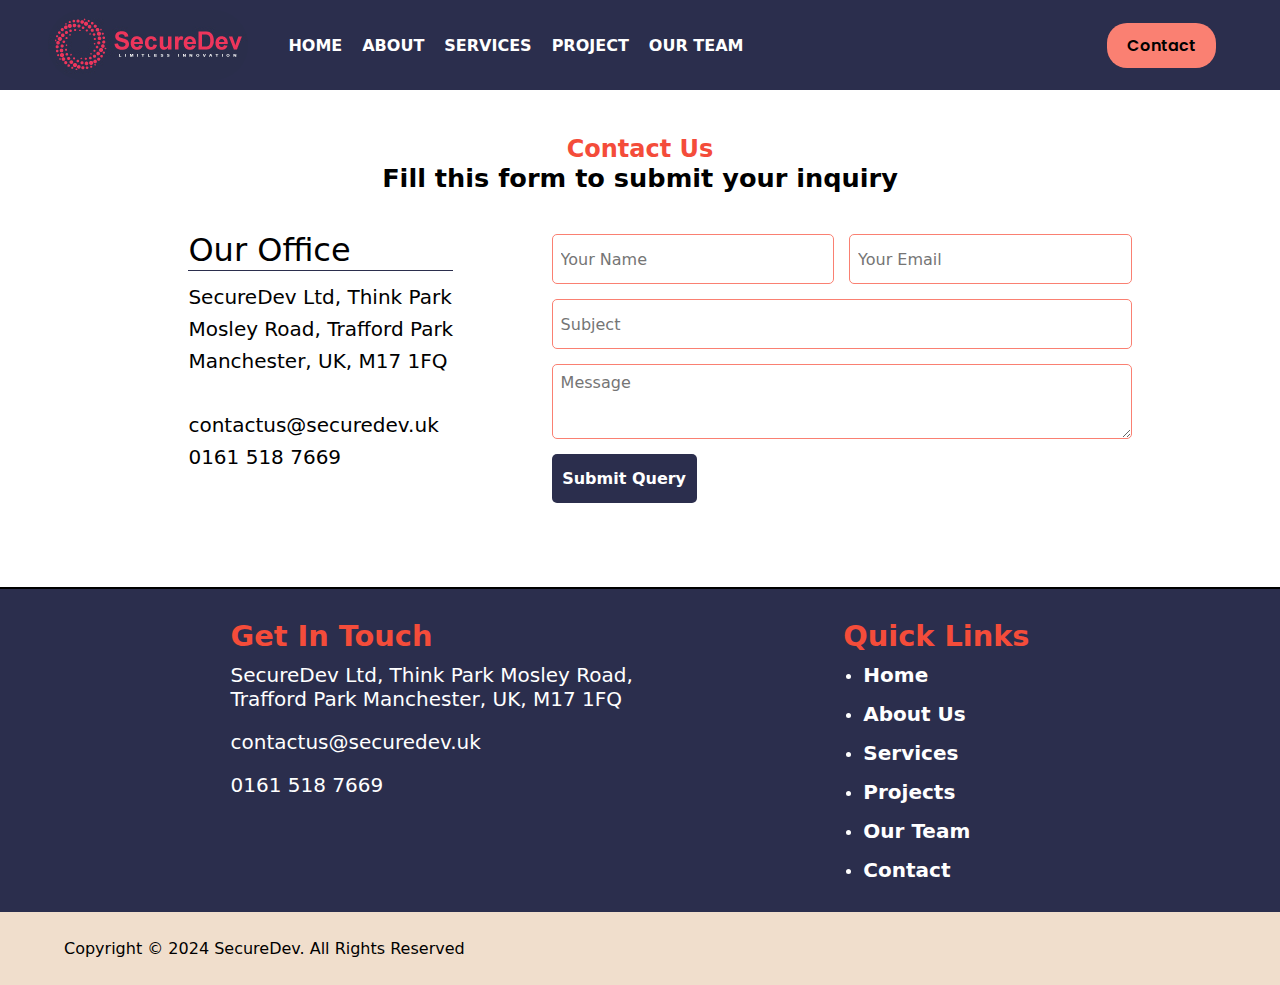
==== contact.html @ f44ed080 "Quite a bit done, including most of contact page, I've added more suggestions to do in notes.txt" ====
<!DOCTYPE html>
<html lang="en">
<head>
    <meta charset="UTF-8">
    <meta name="viewport" content="width=device-width, initial-scale=1.0">
    <title>SecureDev | Contact</title>
    <link rel="icon" href="img/logos/securedev.ico">
    <link rel="stylesheet" href="navbar.css">
    <link rel="stylesheet" href="footer.css">
    <link rel="stylesheet" href="contact.css">
    <link rel="stylesheet" href="main.css">
</head>
<body>
    <button class="scroll-to-top" onclick="scrollToTop()">
        <div class="arrow-line"></div>
        <div class="arrow-line"></div>
    </button>
    <header>
        <div class="important">
            <div id="logo-container" class="logo-container">
                <a id="logo-link" href="index.html">
                    <img src="./img/SecureDev_Logo.png" alt="SecureDev Logo" id="logo">
                </a>
            </div>
            <button id="drop-down-btn" onclick="changeStateOfDropDown()">
                <div class="line"></div>
                <div class="line"></div>
                <div class="line"></div>
            </button>
        </div>
        <ul id="links">
            <li><a id="home-link" href="index.html">HOME</a></li>
            <li><a id="about-link" href="index.html">ABOUT</a></li>
            <li><a id="services-link" href="index.html">SERVICES</a></li>
            <li><a id="project-link" href="index.html">PROJECT</a></li>
            <li><a id="team-link" href="index.html">OUR TEAM</a></li>
        </ul>
        <!-- <ul class="contacts">
            <li>Facebook: SecureDev LTD</li>
            <li>Twitter: SecureDev LTD</li>
            <li>LinkedIn: SecureDev LTD</li>
            <li>Email: support@securedev.co.uk</li>
        </ul> -->
        <button id="contact-btn" onclick="window.location.href='contact.html'">Contact</button>
    </header>

    <main>
        <div class="form-heading heading">
            <h2 class="subheading">Contact Us</h2>
            <h2 class="big-subheading">Fill this form to submit your inquiry</h2>
        </div>
        <div class="contact-sheet">
            <div class="contact-info">
                <span class="big-subheading our-office-contact">Our Office</span><br>
                <hr class="mini-separator office">
                SecureDev Ltd, Think Park<br>
                Mosley Road, Trafford Park<br>
                Manchester, UK, M17 1FQ<br><br>
                contactus@securedev.uk<br>
                0161 518 7669
            </div>
            <form>
                <div class="name-and-email">
                    <input type="text" placeholder="Your Name" id="name">
                    <input type="email" placeholder="Your Email" id="email">
                </div>
                <input type="text" placeholder="Subject" id="subject">
                <textarea name="message" id="message" placeholder="Message" rows="3"></textarea>
                <button type="button" id="submit">Submit Query</button>
                <span id="check-inputs-reminder">*Make sure all of your inputs are correctly filled out</span>
            </form>
        </div>
    </main>

    <footer>

        <div class="footer-content">
            <!-- GET IN TOUCH -->
            
            <div class="get-in-touch">
                <h2 class="subheading" id="in-touch-heading">Get In Touch</h2>
                <p id="address">SecureDev Ltd, Think Park
                    Mosley Road,<br>Trafford Park
                    Manchester, UK, M17 1FQ</p>
                <br>
                <p id="email">contactus@securedev.uk</p>
                <br>
                <p id="phone-number">0161 518 7669</p>
                <div class="social-media">
                
                </div>
            </div>
        
            <!-- QUICK LINKS -->
        
            <div class="quick-links">
                <h2 class="subheading" id="quick-links-heading">Quick Links</h2>
                <ul id="quick-links-ul">
                    <li><a href="index.html">Home</a></li>
                    <li><a href="index.html#about-us">About Us</a></li>
                    <li><a href="index.html#our-services">Services</a></li>
                    <li><a href="index.html#our-projects">Projects</a></li>
                    <li><a href="index.html#exec-team">Our Team</a></li>
                    <li><a href="">Contact</a></li>
                </ul>
            </div>
        </div>
        <div class="copyright">
            <span id="copyright-text">Copyright © 2024 SecureDev. All Rights Reserved</span>
        </div>
    </footer>
</body>
<script src="drop-down.js"></script>
<script src="header-scroll.js"></script>
<script src="contact.js"></script>
<script src="fadein-animations.js"></script>
</html>
---- navbar.css ----
@import url('https://fonts.googleapis.com/css2?family=Poppins:ital,wght@0,100;0,200;0,300;0,400;0,500;0,600;0,700;0,800;0,900;1,100;1,200;1,300;1,400;1,500;1,600;1,700;1,800;1,900&display=swap');

html {
    transition: scroll .5s ease-out;
    scroll-behavior: smooth;
}

:root {
    --logo-bg-color: #2B2E4D;
    --text-color: #1b1d30;
    --subheading-color: rgb(244, 76, 58);
}

* {
    padding: 0;
    margin: 0;
    box-sizing: border-box;
}

.important {
    display: flex;
    justify-content: center;
    align-items: center;
    width: max-content;
}

header {
    z-index: 999999999999;
    width: 100%;
    background-color: var(--logo-bg-color);
    display: flex;
    align-items: center;
    /* justify-content: space-between; */
    /* padding: 10px; */
    color: white;
    gap: 50px;
    top: 0;
    position: sticky;
    padding: 10px 3vw;
    transition: background-color 0.2s ease-in-out;
}

header.scrolled {
    background-color: white;
    box-shadow: 0 5px 20px black;
}

header.scrolled > #links > li > a {
    color: black;
}

header.scrolled > #links > li > a:hover {
    color: white;
}

header > .important > .logo-container {
    height: 100%;
    display: flex;
    justify-content: center;
    align-items: center;
    position: relative;
    left: 5%;
}

#logo-link {
    height: 100%;
    display: flex;
    align-items: center;
    justify-content: center;
    transition: all .4s ease-out;
}

#logo {
    background-image: url("./img/SecureDev_Logo.png");
    width: fit-content;
    height: 100%;
    background-size: 1;
    background-repeat: no-repeat;
    transition: all .2s ease-in-out;
    border-radius: 100px;
    display: flex;
    align-items: center;
}

header #logo:hover {
    cursor: pointer;
    transform: scale(0.90);
}

header #logo:not(:hover) {
    transform: scale(1);
}

#links, #links > li {
    height: 100%;
    margin: 0;
    text-align: center;
    list-style: none;
    padding: 0 0;
}

#links {
    position: relative;
    display: flex;
    gap: 20px;
    /* margin: 5px; */
    height: 100%;
    transition: .2s;
    align-items: center;
}

li > a {
    padding: 10px;
    text-decoration: none;
    color: white;
    font-weight: 600;
    font-size: clamp(1rem, .8vw, 1.25rem);
    cursor: pointer;
}

li > a:hover {
    transition: .3s;
    background-color: salmon;
    color: black;
    padding: 30px 15px;
    border-radius: 5px;
    height: 100%;
}

li > a:not(:hover) {
    transition: .3s;
    background-color: none;
    color: white;
    padding: inherit;
}

#drop-down-btn {
    height: 40px;
    width: 50px;
    padding: 10px;
    position: absolute;
    right: 5%;
    display: none;
    justify-content: space-between;
    align-items: center;
    flex-direction: column;
    background-color: var(--logo-bg-color);
    border: 0;
    border-radius: 10px;
    cursor: pointer;
    transition: all .2s ease-in-out;
    z-index: 99999999999;
}

header.scrolled #drop-down-btn {
    background-color: white;
}

.line {
    width: 100%;
    height: 2px;
    background-color: white;
    border-radius: 5px;
    transition: all .2s ease-in-out;
}

header.scrolled .line {
    background-color: var(--logo-bg-color);
}

#contact-btn {
    border-radius: 20px;
    border: none;
    outline: none;
    background-color: salmon;
    font-size: 1em;
    font-family: "Poppins", sans-serif;
    position: absolute; 
    right: 5%;
    padding: 10px 20px;
    margin: 0;
    cursor: pointer;
    font-weight: 600;
    transition: .1s ease-in;
}

#contact-btn:hover {
    color: rgb(255, 255, 255);
    text-shadow: 2px 2px 5px #000;
    transform: scale(1.025);
}

#contact-btn:not(:hover) {
    color: black;
    text-shadow: none;
    transform: scale(1);
}

@media screen and (max-width: 845px) {
    header {
        padding: 5px 1.5vw;
        flex-direction: column;
        align-items: flex-start;
        gap: 0;
        transition: .3s;
    }
    #links {
        position: fixed;
        left: 0;
        z-index: 999999;
        width: 100%;
        height: fit-content;
        transition: all .3s linear;
        opacity: 0;
        max-height: 0;
        flex-direction: column;
        gap: 20px;
        background-color: var(--logo-bg-color);
        display: none;
    }
    #links > li {
        padding: 20px 50px;
        transition: .3s;
        font-weight: 500;
    }
    #links > li > a:hover {
        padding: 20px 30px;
    }
    #links:last-child {
        padding: 0 0 30px 0;
    }
    #contact-btn {
        display: none;
    }
    #drop-down-btn {
        display: flex;
    }
    #links > .contact-list-item > a {
        background-color: salmon;
        padding: 10px 30px;
        border-radius: 5px;
        color: black;
        font-weight: 600;
    }
    #links > .contact-list-item > a:hover {
        padding: 10px 30px;
        color: white;
        cursor: pointer;
        transition: .2s;
        text-shadow: 2px 2px 5px black;
    }
    header.scrolled #links {
        background-color: white;
        color: black;
    }
    header.scrolled a {
        color: black;
    }
}
---- footer.css ----
:root {
    --logo-bg-color: #2B2E4D;
}

footer {
    width: 100%;
    background-color: var(--logo-bg-color);
    border-top: 2px solid black;
    color: white;
    display: flex;
    flex-direction: column;
}

.footer-content {
    display: flex;
    width: 100%;
    justify-content: space-evenly;
    align-items: flex-start;
    flex-wrap: wrap;
    padding: 30px 0;
}

.get-in-touch > p {
    text-align: left;
    font-size: 1.25rem;
}

#quick-links-ul {
    list-style: disc;
    display: flex;
    flex-direction: column;
    gap: 15px;
}

#quick-links-ul > li > a {
    border-radius: 5px;
    padding: 7px 0;
    font-size: 1.25rem;
}

#quick-links-ul > li > a:hover {
    padding: 7px 5px;
    background-color: white;
    transition: .2s;
    color: black;
}

#quick-links-heading {
    position: relative;
    right: 20px;
}

#in-touch-heading, #quick-links-heading {
    margin-bottom: 10px;
    font-size: 1.8rem;
}

.copyright {
    color: black;
    background-color: rgb(240, 222, 204);
    width: 100%;
    padding: 3vh 5vw;
}
---- contact.css ----
:root {
    --logo-bg-color: #2B2E4D;
    --text-color: #1b1d30;

}

* {
    padding: 0;
    margin: 0;
    box-sizing: border-box;
}

body {
    font-family: system-ui, -apple-system, "Segoe UI", Roboto, "Helvetica Neue", Arial, "Noto Sans", "Liberation Sans", sans-serif, "Apple Color Emoji", "Segoe UI Emoji", "Segoe UI Symbol", "Noto Color Emoji";
}

body > main {
    padding: 45px 20px;
    height: max-content;
    justify-content: center;
    align-items: center;
}

.contact-sheet {
    display: flex;
    height: max-content;
    justify-content: center;
    width: 100%;
    flex-wrap: wrap;
    gap: clamp(3vw, 3vw, 25px);
}

.contact-info {
    font-size: 1.25rem;
    padding: 5px 50px;
    line-height: 2rem;
}

.mini-separator.office {
    margin-top: 0;
    width: 100%;
}

form {
    padding: 5px 10px;
    font-family: inherit;
    height: min-content;
    display: flex;
    justify-content: center;
    flex-direction: column;
    flex-wrap: wrap;
    gap: 15px;
    width: clamp(40%, 600px, 90%);
}

form input {
    font-size: 1rem;
    font-family: inherit;
    width: 100%;
    height: 50px;
    border-radius: 5px;
    outline: none;
    border: 1px solid salmon;
    padding: 0 8px;
}

form > textarea {
    border-radius: 5px;
    border: 1px solid salmon;
    outline: none;
    font-size: 1rem;
    font-family: inherit;
    width: 100%;
    min-height: 40px;
    max-height: 120px;
    resize: vertical;
    padding: 8px 8px;
}

.name-and-email {
    width: 100%;
    display: flex;
    justify-content: center;
    align-items: center;
    gap: 15px;
}

.name-and-email > input {
    width: 100%;
}

@media screen and (max-width: 765px) {
    .name-and-email {
        /* flex-direction: column; */
        flex-wrap: wrap;
    }
    form input {
        height: 60px;
        max-height: 60px;
    }
}

form input:focus, textarea:focus {
    outline: 2px solid salmon;
}

#submit {
    width: 25%;
    min-width: 50px;
    background-color: var(--logo-bg-color);
    font-weight: 600;
    font-family: inherit;
    font-size: 1rem;
    color: white;
    border: none;
    padding: 15px 0;
    border-radius: 5px;
    cursor: pointer;
}
#check-inputs-reminder {
    align-self: center;
    opacity: 0;
    transition: .2s;
    color: rgb(215, 18, 18);
}

.big-subheading.our-office-contact {
    font-size: 2rem;
}
---- main.css ----
:root {
    --logo-bg-color: #2B2E4D;
    --text-color: #1b1d30;
    --subheading-color: rgb(244, 76, 58);
}

#scrollbar-container {
    height: max(5px, .8vh);
    width: 100vw;
    position: fixed;
    bottom: 0;
    background-color: grey;
    z-index: 100000000;
    left: 0;
}

#scrollbar {
    background-color: yellow;
    height: 100%;
    scale: 0 1;
    transform-origin: left;
}

#face {
    width: 100%;
    height: 100vh;
    z-index: 10000;
    display: none;
}

body {
    background-color: white;
    font-family: system-ui, -apple-system, "Segoe UI", Roboto, "Helvetica Neue", Arial, "Noto Sans", "Liberation Sans", sans-serif, "Apple Color Emoji", "Segoe UI Emoji", "Segoe UI Symbol", "Noto Color Emoji";
}

main {
    padding: 10px 0;
    display: flex;
    flex-direction: column;
    align-items: center;
    gap: 4vh;
    overflow-x: hidden;
}

.container {
    display: flex;
    flex-wrap: wrap;
    justify-content: center;
    align-items: center;
    gap: 30px;
    width: 100%;
    padding: 20px 10px;
}

p {
    font-size: clamp(1rem, .8vw, 1.5rem);
    text-align: center;
}

.heading {
    text-align: center;
}

.text > .heading, p {
    animation: fade-in 1s;
}

.card-container {
    padding: 0 2%;
}

.container.stats {
    display: flex;
    width: 100%;
    justify-content: space-evenly;
    z-index: 1;
}

.a-stat {
    display: flex;
    flex-direction: column;
    position: relative;
}

.stat-container {
    display: flex;
    align-items: center;
}

.stat-img {
    width: 20%;
    height: 100%;
}

.stat-numbers {
    font-weight: 700;
    font-size: 2.4em;
    position: relative;
    transform-origin: left;
    scale: 1;
}

.stat-text {
    font-weight: 500;
    font-size: 1.3em;
}

.dark-bg {
    color: white;
    background-color: var(--logo-bg-color);
    border-left: 5px solid var(--text-color);
}

.text {
    width: max(25%, 30vh);
}

.img {
    position: relative;
    width: clamp(25%, 90%, 40vh);
    border-radius: 15px;
    box-shadow: 2px 2px 10px rgb(31, 31, 31);
}

@media screen and (max-width: 845px) {
    .container {
        width: 100%;
    }
    .text {
        width: 80%;
    }
    .our-projects > .boxes {
        width: 100%;
    }
}

/* Boxes from Our Services + flip animation */

.boxes {
    display: flex;
    justify-content: center;
    align-items: center;
    flex-wrap: wrap;
    width: 100%;
    max-height: max-content;
    gap: 2vw;
}

.box-container {
    width: max(360px, 20vw);
    display: flex;
    align-items: center;
    justify-content: center;
    flex-direction: column;
}

.box-container > h2 {
    color: var(--subheading-color);
}

.box {
    width: max(360px, 20vw);
    border-radius: 20px;
    transform-style: preserve-3d;
    transition: all .5s ease;
    cursor: pointer;
    box-shadow: 5px 5px 10px rgb(31, 31, 31),
                -5px 5px 10px rgb(31, 31, 31);
}

/* This is a SICK effect, but don't use it

.box:active {
    transform: rotateY(180deg);
}

.box:not(:hover) {
    transform: rotateY(0deg);
} */

.box > .text-container {
    padding: 10px 5px;
    position: relative;
    cursor: pointer;
    border-bottom-left-radius: 20px;
    background-color: rgb(252, 252, 252);
    width: max(360px, 20vw);
    height: max(380px, 33vh);
    display: flex;
    flex-direction: column;
    justify-content: center;
    align-items: center;
    text-align: center;
    backface-visibility: hidden;
}

.box > #image-1 {
    background-image: url("./img/service/service1.jpg");
}

.box > #image-2 {
    background-image: url("./img/service/service2.jpg");
}

.box > #image-3 {
    background-image: url("./img/service/service3.jpg");
}

.box > .image {
    width: max(360px, 20vw);
    /* border: 2px solid var(--logo-bg-color); */
    cursor: pointer;
    /* position: absolute; */
    aspect-ratio: 4/3;
    background-repeat: no-repeat;
    background-size: cover;
    border-top-right-radius: 20px;
    backface-visibility: hidden;
}

.box > .text-container > p {
    font-size: clamp(1rem, .8vw, 27px);
}

#our-services-boxes > .box-container {
    display: flex;
    flex-direction: column;
    justify-content: center;
    align-items: center;
    gap: 10px;
}

#our-services-boxes > .box-container > .box:hover { scale: 1.01; }

#our-services-boxes > .box-container:nth-child(1) { transition-delay: 200ms; }
#our-services-boxes > .box-container:nth-child(2) { transition-delay: 400ms; }
#our-services-boxes > .box-container:nth-child(3) { transition-delay: 600ms; }

.subheading {
    color: var(--subheading-color);
}

.big-subheading {
    font-size: max(1.6rem, 1.4vw);
}

.about-us > .text > p, .about-us > .text > .heading {
    text-align: left;
}

.our-projects > .boxes {
    width: 80%;
}

.our-projects > .boxes > .box-container {
    width: max(340px, 18vw);
}

.our-projects > .boxes > .box-container > p {
    font-size: 1rem;
}

.our-projects > .boxes > .box-container > .box {
    width: max(320px, 18vw);
    max-width: 600px;
    aspect-ratio: 1;
    background-repeat: no-repeat;
    background-size: cover;
}

#our-projects > .boxes > .box-container > .box:hover { scale: 0.98; }

#project-1 { background-image: url("./img/projects/project1.jpg"); }
#project-2 { background-image: url("./img/projects/project2.jpg"); }
#project-3 { background-image: url("./img/projects/project3.jpg"); }
#project-4 { background-image: url("./img/projects/project4.jpg"); }
#project-5 { background-image: url("./img/projects/project5.jpg"); }
#project-6 { background-image: url("./img/projects/project6.jpg"); }

.mini-separator {
    width: calc(max(360px, 22.5vw) / 2);
    height: 1px;
    background-color: var(--logo-bg-color);
    border: 0;
    outline: 0;
    margin: max(1vh, 10px) 0;
}

.exec-team {
    display: flex;
    flex-direction: column;
    justify-content: center;
    align-items: center;
    width: 100%;
}

.team-boxes {
    display: flex;
    flex-wrap: wrap;
    justify-content: center;
    align-items: center;
    width: 100%;
}

.team-box {
    width: max(300px, 15vw);
    margin: 2vw;
}

.team-box:nth-child(1) { transition-delay: 200ms; }
.team-box:nth-child(2) { transition-delay: 400ms; }
.team-box:nth-child(3) { transition-delay: 600ms; }
.team-box:nth-child(4) { transition-delay: 800ms; }

#team-img-1 { background-image: url("./img/team/team-1.jpg"); }
#team-img-2 { background-image: url("./img/team/team-2.jpg"); }
#team-img-3 { background-image: url("./img/team/team-3.jpg"); }
#team-img-4 { background-image: url("./img/team/team-4.jpg"); }

.team-img, .team-text {
    width: 100%;
}

.team-img {
    border-top-right-radius: 30px;
    aspect-ratio: 7/8;
    background-repeat: no-repeat;
    background-size: cover;
}

.team-text {
    color: var(--text-color);
    padding: 10px 20px;
    background-color: rgb(252, 252, 252);
    border-bottom-left-radius: 30px;
    border-bottom-right-radius: 30px;
}

.team-text > p {
    font-size: 1.4rem;
    text-align: left;
}

.separator {
    width: 80%;
    height: 1px;
    background-color: var(--logo-bg-color);
    border: 0;
}

/* Animation Class */

.hidden {
    position: relative;
    right: 200px;
    opacity: 0;
}

.from-left, .show {
    position: relative;
    opacity: 1;
    right: 0;
    transition: all 1s ease;
}

@keyframes fade-in {
    from { opacity: 0; }
    to { opacity: 1; }
}

@keyframes zoom-in {
    to { scale: 1; }
}

@keyframes fade-in-w-zoom {
    to { scale: 1; opacity: 1; }
}

@keyframes fade-in-from-left {
    0% { right: 100px; opacity: 0; }
    60% { right: 0; }
    100% { right: 0; opacity: 1; }
}

@keyframes pop-up {
    to { top: 0; }
}

@keyframes bounce {
    0% { scale: 1; }
    30% { scale: 1.3; }
    50% { scale: 1.3; }
    60% { scale: 1; }
    80% { scale: 1; }
    90% { scale: 1.3; }
    100% { scale: 1; }
}

.scroll-to-top {
    opacity: 0;
    z-index: 9;
    position: fixed;
    right: 7.5vw;
    bottom: 7.5vh;
    width: clamp(6vh, 5vw, 7.5vh);
    aspect-ratio: 1;
    background-color: rgba(27, 27, 27, 0.75);
    border-radius: 50%;
    border: 0;
    display: flex;
    justify-content: center;
    align-items: center;
    padding: 3px;
    cursor: pointer;
    transition: all .5s;
}

.arrow-line {
    width: 60%;
    height: 15%;
    border-radius: 10px;
    background-color: white;
    position: relative;
}

.arrow-line:nth-child(1) { transform: rotate(-40deg); left: 10%; }
.arrow-line:nth-child(2) { transform: rotate(40deg); right: 10%; }
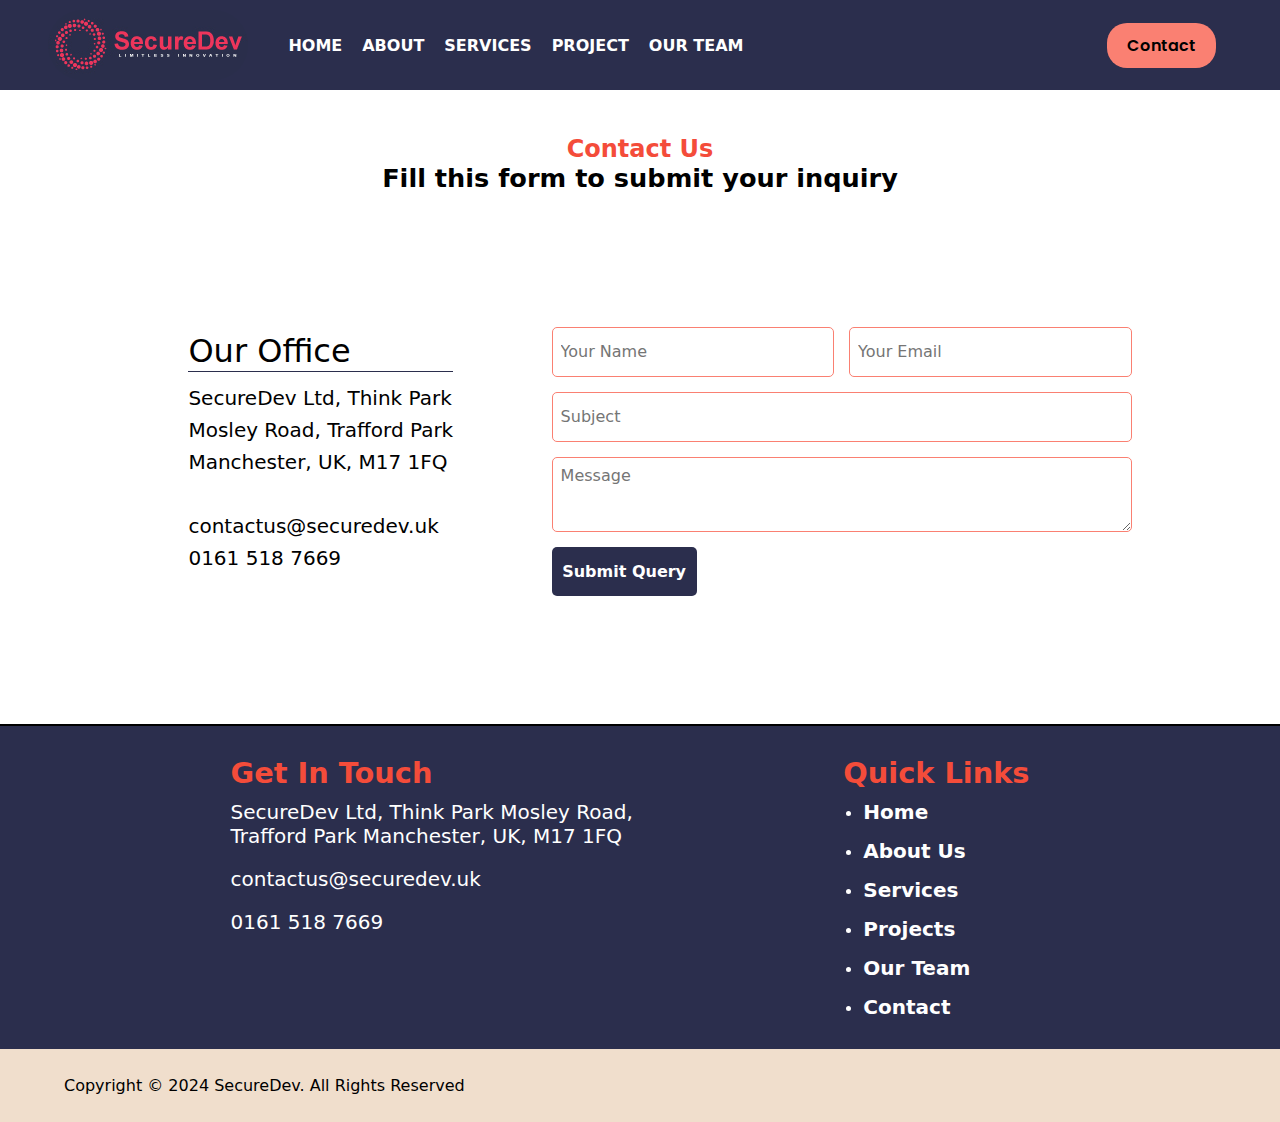
==== commit 77152fad: "Cred ca-am terminat cu asta" ====
--- a/contact.html
+++ b/contact.html
@@ -60,6 +60,7 @@
                 0161 518 7669
             </div>
             <form>
+                <span id="check-inputs-reminder">*Make sure all of your inputs are correctly filled out</span>
                 <div class="name-and-email">
                     <input type="text" placeholder="Your Name" id="name">
                     <input type="email" placeholder="Your Email" id="email">
@@ -67,7 +68,6 @@
                 <input type="text" placeholder="Subject" id="subject">
                 <textarea name="message" id="message" placeholder="Message" rows="3"></textarea>
                 <button type="button" id="submit">Submit Query</button>
-                <span id="check-inputs-reminder">*Make sure all of your inputs are correctly filled out</span>
             </form>
         </div>
     </main>
--- a/navbar.css
+++ b/navbar.css
@@ -133,6 +133,24 @@
     color: white;
     padding: inherit;
 }
+
+.contacts {
+    display: flex;
+    gap: 20px;
+}
+
+.facebook, .twitter, .linkedin {
+    height: 50px;
+    aspect-ratio: 1;
+    border-radius: 50%;
+    border: 3px solid salmon;
+    background-size: cover;
+    background-repeat: no-repeat;
+}
+
+.facebook { background-image: url("./img/contact/facebook.png"); }
+.twitter { background-image: url("./img/contact/twitter.png"); }
+.linkedin { background-image: url("./img/contact/linkedin.png"); }
 
 #drop-down-btn {
     height: 40px;
--- a/contact.css
+++ b/contact.css
@@ -16,7 +16,6 @@
 
 body > main {
     padding: 45px 20px;
-    height: max-content;
     justify-content: center;
     align-items: center;
 }
@@ -24,13 +23,16 @@
 .contact-sheet {
     display: flex;
     height: max-content;
+    min-height: 50vh;
     justify-content: center;
+    align-items: center;
     width: 100%;
     flex-wrap: wrap;
     gap: clamp(3vw, 3vw, 25px);
 }
 
 .contact-info {
+    height: 100%;
     font-size: 1.25rem;
     padding: 5px 50px;
     line-height: 2rem;
@@ -42,6 +44,8 @@
 }
 
 form {
+    position: relative;
+    bottom: 10px;
     padding: 5px 10px;
     font-family: inherit;
     height: min-content;
@@ -71,7 +75,7 @@
     font-size: 1rem;
     font-family: inherit;
     width: 100%;
-    min-height: 40px;
+    min-height: 50px;
     max-height: 120px;
     resize: vertical;
     padding: 8px 8px;
@@ -106,7 +110,7 @@
 
 #submit {
     width: 25%;
-    min-width: 50px;
+    min-width: 100px;
     background-color: var(--logo-bg-color);
     font-weight: 600;
     font-family: inherit;
--- a/main.css
+++ b/main.css
@@ -162,10 +162,9 @@
     width: max(360px, 20vw);
     border-radius: 20px;
     transform-style: preserve-3d;
-    transition: all .5s ease;
+    transition: all .1s linear;
     cursor: pointer;
-    box-shadow: 5px 5px 10px rgb(31, 31, 31),
-                -5px 5px 10px rgb(31, 31, 31);
+    box-shadow: 0 5px 20px black;
 }
 
 /* This is a SICK effect, but don't use it
